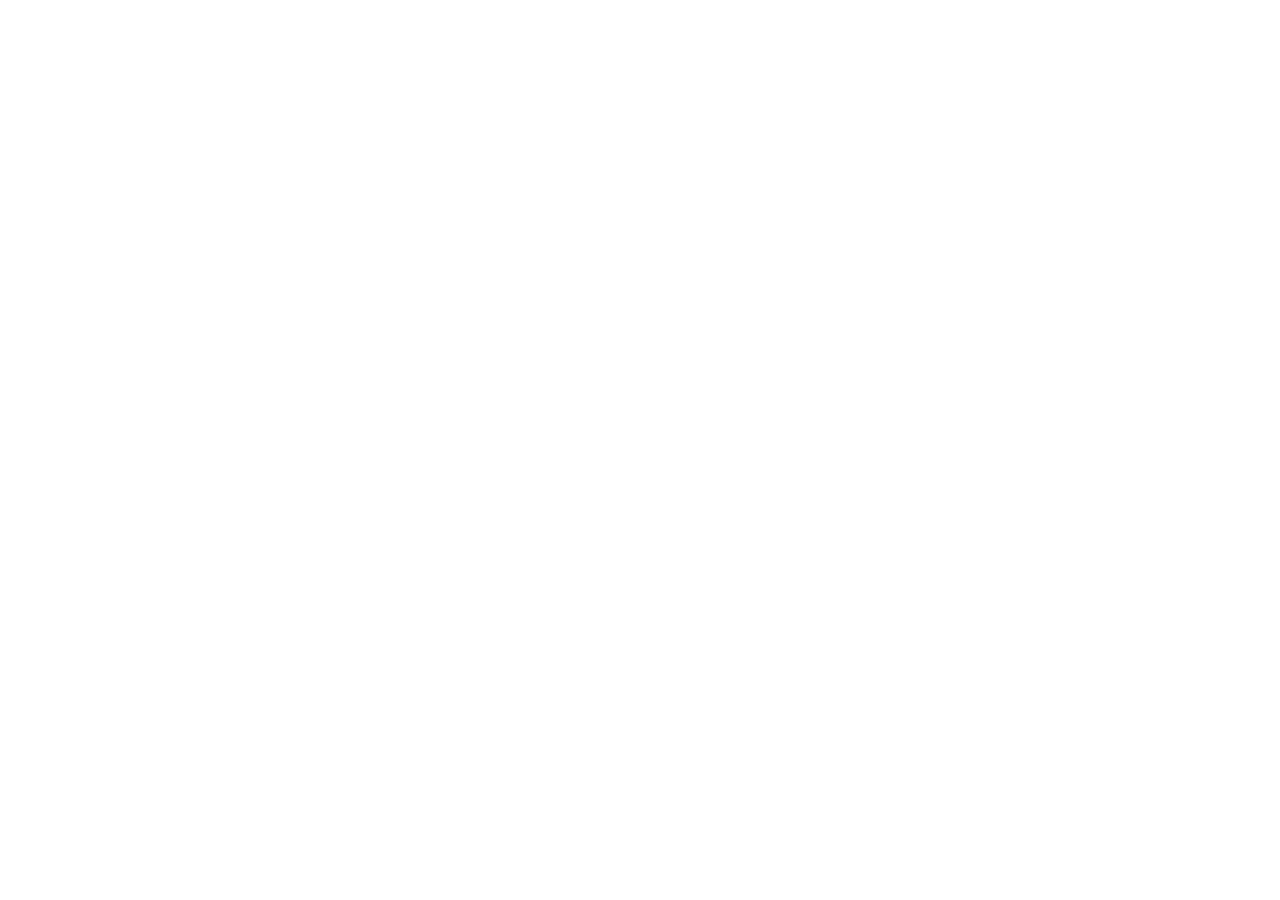
==== index.html @ 1e922e2a "Initial Commit Just the site logo as a place holder" ====
<!doctype html>
<html lang="en">
  <head>
    <meta charset="UTF-8" />
    <link rel="icon" type="image/svg+xml" href="/Overt-Design.svg" />
    <meta name="viewport" content="width=device-width, initial-scale=1.0" />
    <title>Overt Design</title>
    <script type="module" crossorigin src="/assets/index-dX4zNa0M.js"></script>
    <link rel="stylesheet" crossorigin href="/assets/index-BZxdeLf4.css">
  </head>
  <body>
    <div id="root"></div>
  </body>
</html>
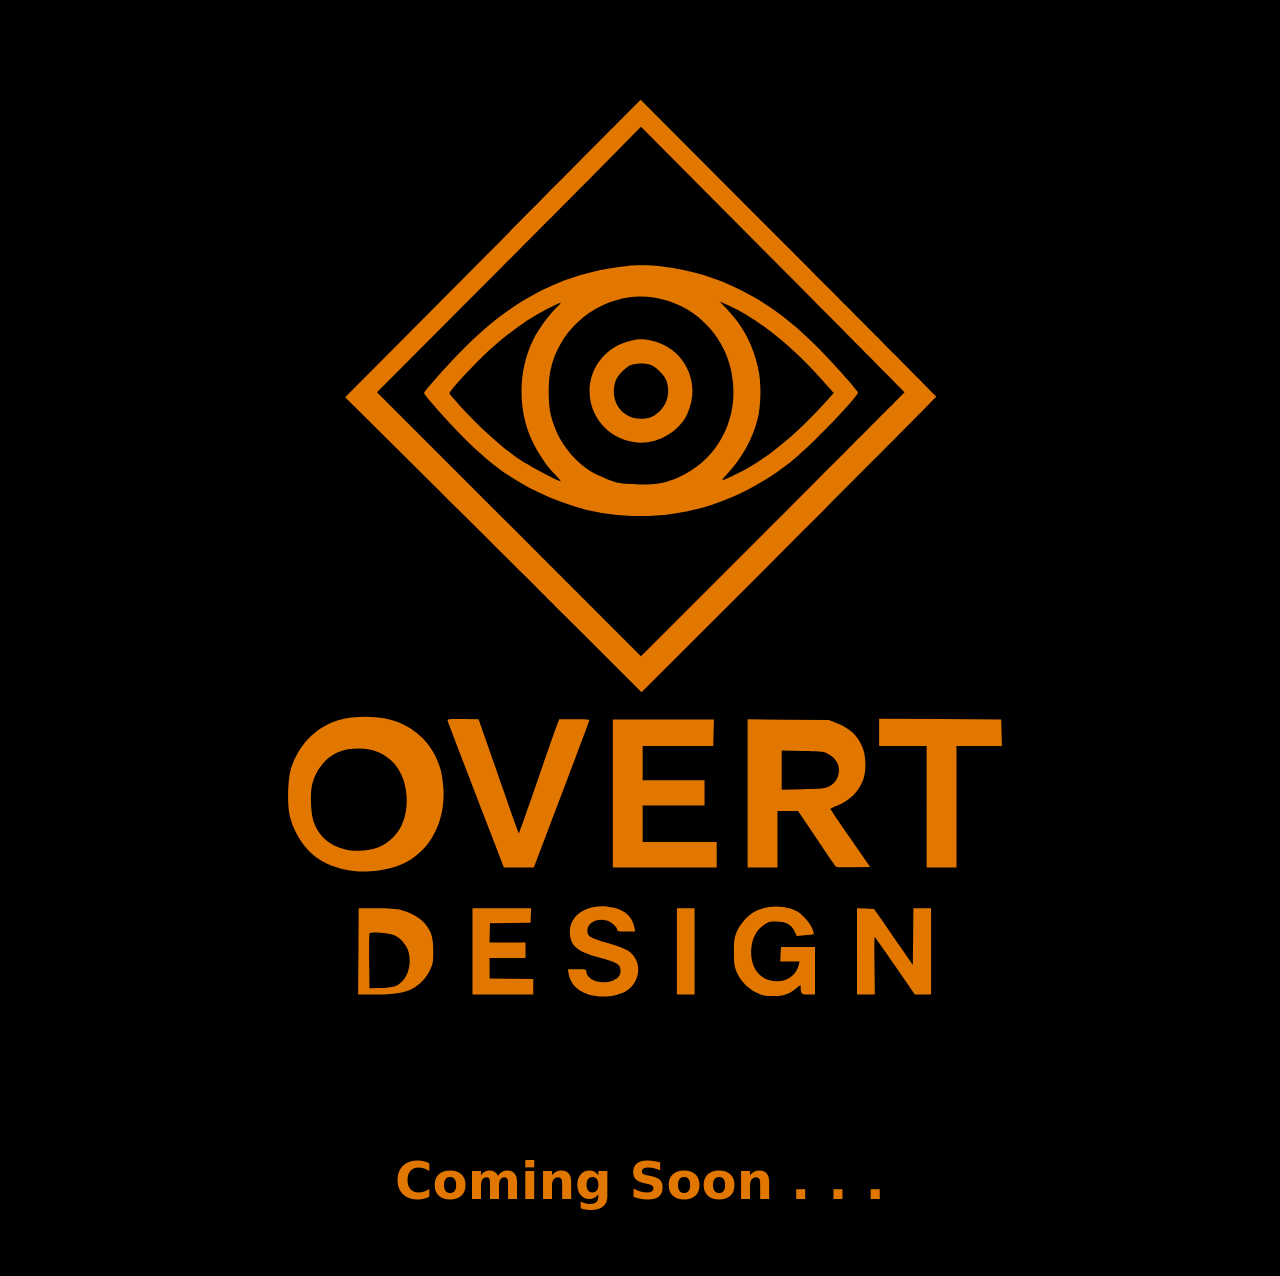
==== commit 114b932a: "Coming Soon Update" ====
--- a/index.html
+++ b/index.html
@@ -2,11 +2,11 @@
 <html lang="en">
   <head>
     <meta charset="UTF-8" />
-    <link rel="icon" type="image/svg+xml" href="/Overt-Design.svg" />
+    <link rel="icon" type="image/svg+xml" href="/assets/Overt-Design-Icon-BZ0CLEV4.svg" />
     <meta name="viewport" content="width=device-width, initial-scale=1.0" />
     <title>Overt Design</title>
-    <script type="module" crossorigin src="/assets/index-dX4zNa0M.js"></script>
-    <link rel="stylesheet" crossorigin href="/assets/index-BZxdeLf4.css">
+    <script type="module" crossorigin src="/assets/index-BT2s_tfu.js"></script>
+    <link rel="stylesheet" crossorigin href="/assets/index-CgO6Q1TQ.css">
   </head>
   <body>
     <div id="root"></div>
--- a/assets/index-CgO6Q1TQ.css
+++ b/assets/index-CgO6Q1TQ.css
@@ -0,0 +1 @@
+:root{font-family:system-ui,Avenir,Helvetica,Arial,sans-serif;line-height:1.5;font-weight:400;color-scheme:light dark;color:#ffffffde;background-color:#242424;font-synthesis:none;text-rendering:optimizeLegibility;-webkit-font-smoothing:antialiased;-moz-osx-font-smoothing:grayscale}a{font-weight:500;color:#646cff;text-decoration:inherit}a:hover{color:#535bf2}body{margin:0;display:flex;place-items:center;min-width:320px;min-height:100vh}h1{font-size:3.2em;line-height:1.1}button{border-radius:8px;border:1px solid transparent;padding:.6em 1.2em;font-size:1em;font-weight:500;font-family:inherit;background-color:#1a1a1a;cursor:pointer;transition:border-color .25s}button:hover{border-color:#646cff}button:focus,button:focus-visible{outline:4px auto -webkit-focus-ring-color}@media (prefers-color-scheme: light){:root{color:#213547;background-color:#fff}a:hover{color:#747bff}button{background-color:#f9f9f9}}#root{max-width:1280px;margin:0 auto;padding:2rem;text-align:center;background-color:#000}.logo{height:6em;padding:1.5em;will-change:filter;transition:filter .3s}.logo:hover{filter:drop-shadow(0 0 2em #646cffaa)}.logo.react:hover{filter:drop-shadow(0 0 2em #61dafbaa)}body{background-color:#000;margin:0}h1{color:#e27700}div{color:#e27700;background-color:#e27700}@keyframes logo-spin{0%{transform:rotate(0)}to{transform:rotate(360deg)}}@media (prefers-reduced-motion: no-preference){a:nth-of-type(2) .logo{animation:logo-spin infinite 20s linear}}.card{padding:2em}.read-the-docs{color:#888}
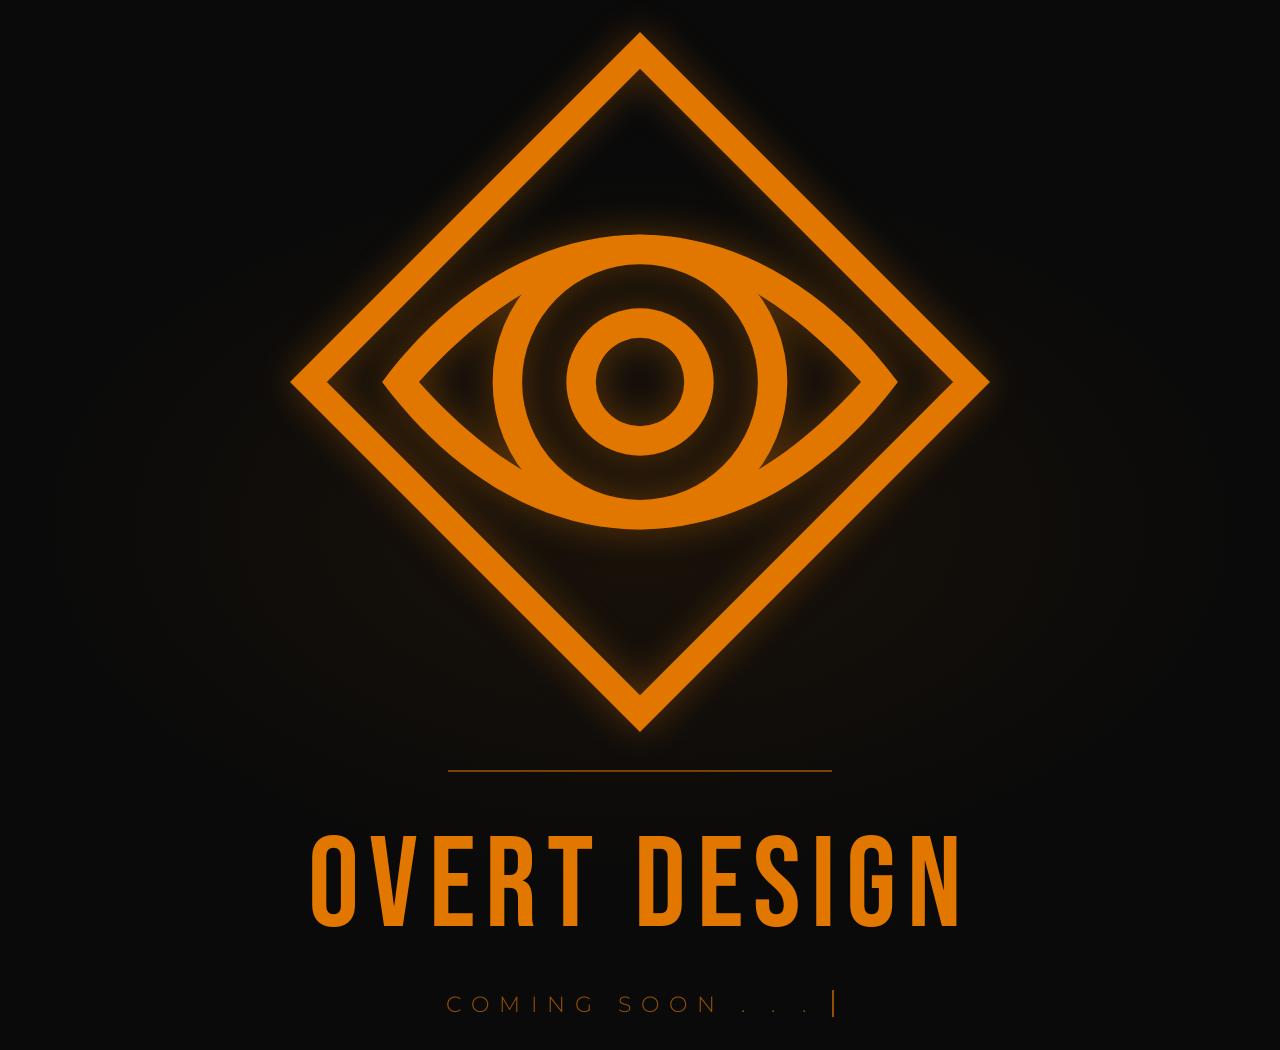
==== commit 4da7af60: "Reupload of site" ====
--- a/index.html
+++ b/index.html
@@ -2,11 +2,11 @@
 <html lang="en">
   <head>
     <meta charset="UTF-8" />
-    <link rel="icon" type="image/svg+xml" href="/assets/Overt-Design-Icon-BZ0CLEV4.svg" />
+    <link rel="icon" type="image/svg+xml" href="/assets/Overt-Design-Icon-BuGHbH4y.svg" />
     <meta name="viewport" content="width=device-width, initial-scale=1.0" />
     <title>Overt Design</title>
-    <script type="module" crossorigin src="/assets/index-BT2s_tfu.js"></script>
-    <link rel="stylesheet" crossorigin href="/assets/index-CgO6Q1TQ.css">
+    <script type="module" crossorigin src="/assets/index-BLrEwbxj.js"></script>
+    <link rel="stylesheet" crossorigin href="/assets/index-DVXnuwzV.css">
   </head>
   <body>
     <div id="root"></div>
--- a/assets/index-DVXnuwzV.css
+++ b/assets/index-DVXnuwzV.css
@@ -0,0 +1 @@
+@import"https://fonts.googleapis.com/css2?family=Bebas+Neue&family=Montserrat:wght@300;400&display=swap";:root{font-synthesis:none;text-rendering:optimizeLegibility;-webkit-font-smoothing:antialiased;-moz-osx-font-smoothing:grayscale}body{min-height:100vh;min-width:320px}*,*:before,*:after{box-sizing:border-box;margin:0;padding:0}html,body{height:100%;background-color:#0a0a0a;color:#e27700;font-family:Montserrat,sans-serif}#root{height:100%}.splash{min-height:100vh;width:100%;display:flex;align-items:center;justify-content:center;padding:2rem;background:radial-gradient(ellipse 70% 50% at 50% 50%,rgba(226,119,0,.07) 0%,transparent 70%),#0a0a0a}.splash-inner{display:flex;flex-direction:column;align-items:center;gap:clamp(1rem,3vw,2.5rem);width:100%;max-width:90vw}.logo{width:min(80vw,700px);height:auto;display:block;filter:drop-shadow(0 0 18px rgba(226,119,0,.35));animation:fadeDrop .9s ease both}.company-name{font-family:Bebas Neue,sans-serif;font-size:clamp(2.5rem,10vw,9rem);letter-spacing:.08em;color:#e27700;text-align:center;line-height:1;animation:fadeDrop .9s .15s ease both}.coming-soon{font-family:Montserrat,sans-serif;font-weight:300;font-size:clamp(.85rem,2.5vw,1.4rem);letter-spacing:.45em;text-transform:uppercase;color:#e27700a6;animation:fadeDrop .9s .3s ease both}.cursor{display:inline-block;width:clamp(2px,.4vw,.02em);height:1.2em;background:#e27700a6;vertical-align:text-top;animation:fadeDrop .9s .3s ease both,blink 1s 1.2s step-end infinite}@keyframes fadeDrop{0%{opacity:0;transform:translateY(-12px)}to{opacity:1;transform:translateY(0)}}@keyframes blink{0%,to{opacity:1}50%{opacity:0}}.company-name:before{content:"";display:block;width:3em;height:2px;background:#e27700;margin:0 auto .4em;opacity:.5}
